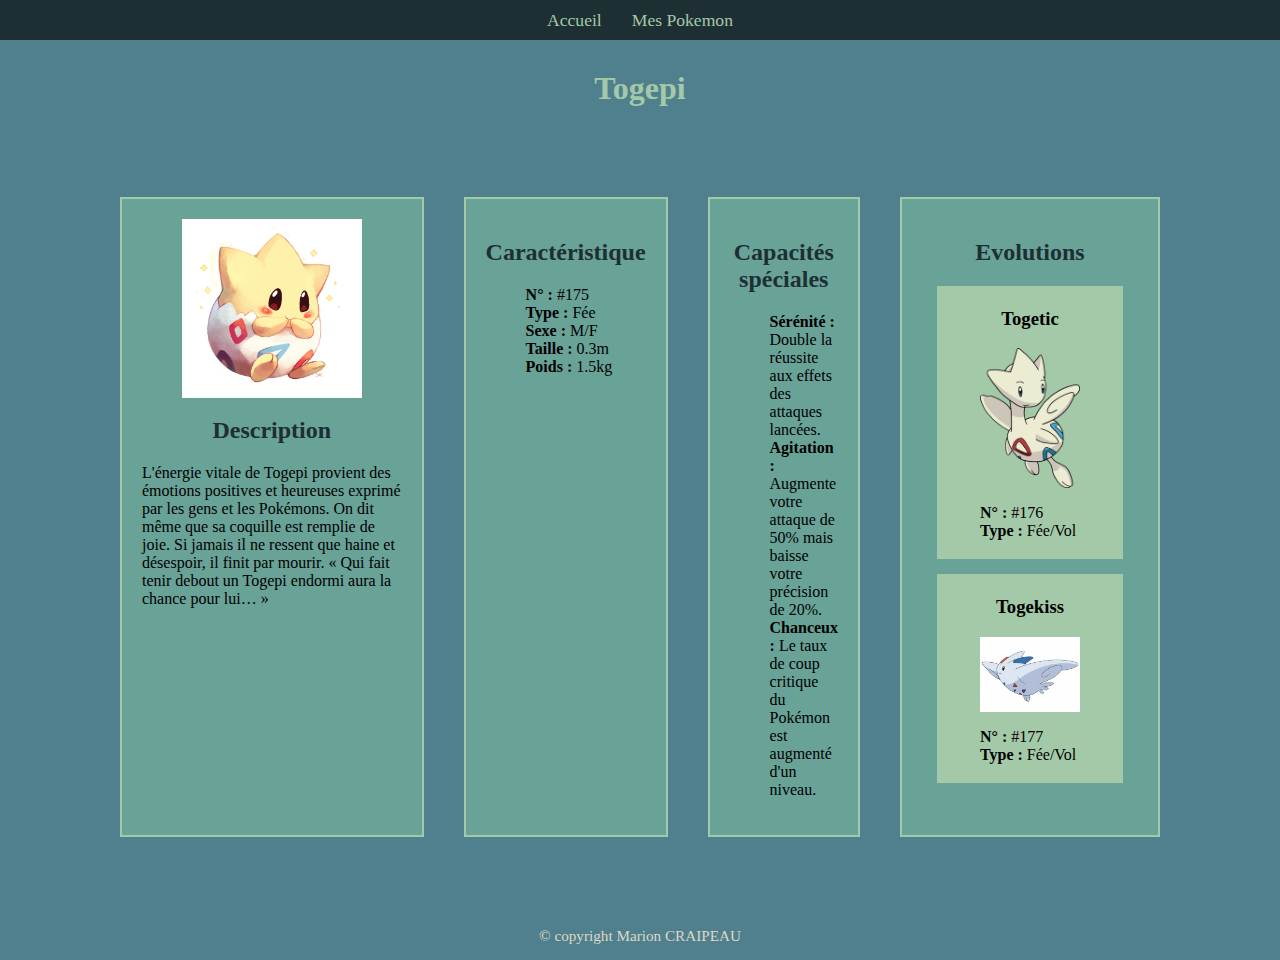
==== show.html @ 114b5fbf "Index terminé, et début du show. Ouverture de la page show lors du click sur une image." ====
<!DOCTYPE html>
<html lang="fr">
  <head>
    <meta charset="utf-8">
    <link rel="stylesheet" href="css/style.css" media="screen">
    <link rel="stylesheet" href="css/style_smartphone.css" media="(max-device-width : 480px)">
    <link rel="stylesheet" href="css/style_print.css" media="print">
    <script type="text/javascript" src="pokemon_show.js"></script>
    <title id="head_title"></title>
  </head>
  <body>
    <nav>
      <div class="menuItem" id="menu-index"> Accueil
        <ul>
          <li class="menuElement"><a href="index.html">Pokedex</a></li>
        </ul>
      </div>
      <div class="menuItem" id="menu-pokemons"> Mes Pokemon
        <ul>
          <li class="menuElement"><a href="salameche.html">Salameche</a></li>
          <li class="menuElement"><a href="togepi.html" class="active-link">Togepi</a></li>
        </ul>
      </div>
    </nav>

    <h1>Togepi</h1>
    <div class="page-body">
      <div class="content">
        <article class="main-desc">
          <section>
            <div><img src="pictures/togepi.png" alt="Togepi" width="180" /></div>
            <div class="description">
              <h2>Description</h2>
              <p>
                L'énergie vitale de Togepi provient des émotions positives et heureuses exprimé par les gens et les Pokémons. On dit même que sa coquille est remplie de joie. Si jamais il ne ressent que haine et désespoir, il finit par mourir. « Qui fait tenir debout un Togepi endormi aura la chance pour lui… »
              </p>
            </div>
          </section>

          <section>
            <h2>Caractéristique</h2>
            <ul>
              <li><span>N° :</span> #175</li>
              <li><span>Type :</span> Fée</li>
              <li><span>Sexe :</span> M/F</li>
              <li><span>Taille :</span> 0.3m</li>
              <li><span>Poids :</span> 1.5kg</li>
            </ul>
          </section>

          <section>
            <h2>Capacités spéciales</h2>
            <ul>
              <li><span>Sérénité : </span>Double la réussite aux effets des attaques lancées.</li>
              <li><span>Agitation : </span>Augmente votre attaque de 50% mais baisse votre précision de 20%.</li>
              <li><span>Chanceux : </span>Le taux de coup critique du Pokémon est augmenté d'un niveau.</li>
            </ul>
          </section>
        </article>
        <aside>
          <h2>Evolutions</h2>

          <article>
            <h3>Togetic</h3>
            <figure><a href="#"><img src="pictures/togetic.png" alt="Togetic" width="100" /></a></figure>
            <ul>
              <li><b>N° :</b> #176</li>
              <li><b>Type :</b> Fée/Vol</li>
            </ul>
          </article>

          <article>
            <h3>Togekiss</h3>
            <figure><a href="#"><img src="pictures/togekiss.jpg" alt="Togekiss" width="100" /></a></figure>
            <ul>
              <li><b>N° :</b> #177</li>
              <li><b>Type :</b> Fée/Vol</li>
            </ul>
          </article>
        </aside>
      </div>
    </div>
    <footer><p id="copyright"> Marion CRAIPEAU</p></footer>
  </body>
</html>
---- css/style.css ----
/* GENERAL */
html, body {
  margin: 0;
}

body {
  background-color: #50808E;
  margin-top: 70px;
}

h1, h2, h3 {
  text-align: center;
}

h1 {
  color: #A3C9A8;
  font-size: 2em;
}

h2 {
  color: #1E2F34;
  font-size: 1.5em;
}

ul {
  list-style-type: none;
}

a {
  text-decoration: none;
  color: #50808E;
}

section, aside {
  background-color: #69A297;
  border: #A3C9A8 solid 2px;
  margin: 20px 20px;
  padding: 20px;
}

.page-body {
  margin:70px 100px;
}

/* MENU NAVIGATION */
nav {
  position: fixed;
  top: 0;
  width: 100%;
  height: 40px;
  display: flex;
  justify-content: center;
  background-color: #1E2F34;
  z-index: 1;
}

nav div {
  font-size: 1.1em;
  color: #A3C9A8;
  text-align: center;
  padding: 0 15px;
  padding-top: 10px;
  height: 100px;
}

#menu-index:hover ul, #menu-pokemons:hover ul {
  display: block;
  height: 150px;
  background-color: #1E2F34;
}

nav ul {
  padding: 0;
  margin-top: 7px;
  line-height: 25px;
  display: none;
}

.active-link, a:hover {
  color: #DDD8C4;
  font-weight: bold
}

/* TABLE */

table {
  border-collapse: collapse;
}

th {
  color: #1E2F34;
  border-bottom: #A3C9A8 solid 2px;
  padding: 20px;
}

td {
  padding : 20px;
  text-align: center;
}

td:nth-child(4){
  font-weight: bold;
  text-transform: uppercase;
  color: #1E2F34;
}

td:last-child {
  text-align: justify;
}

caption {
  font-size: 0.75em;
  text-align: right;
    color: #DDD8C4;
}

/* POKEMON TYPE*/

td:nth-child(2){
  font-weight: bold;
  background-repeat: no-repeat;
  background-position: center;
  position: relative;
  bottom: 15px;
}

td:nth-child(2) span {
  position:relative;
  top: 45px;
  font-size: 1.1em;
}

.faery {
  background-image: url("../pictures/feary_icone.jpg");
  color: #CE5C7F;
}
.fire {
  background-image: url("../pictures/fire_icone.jpg");
  color: #C45217;
}
.water {
  background-image: url("../pictures/water_icone.jpg");
  color: #4A7AAD;
}
.normal {
  background-image: url("../pictures/normal_icone.jpg");
  color: #8E8072;
}

/* FOOTER */
#copyright{
  font-size: 0.95em;
  text-align: center;
  color: #DDD8C4;
}
#copyright:before{
  content: " © copyright"
}

/* SHOW TOGEPI/ SALAMECHE*/

div img {
  display: flex;
  margin: auto;
}

.content {
  display: flex;
}

aside article{
  background-color: #A3C9A8;
  margin: 15px;
  padding:  3px;
}

.main-desc {
  display: flex;
}

ul span {
  font-weight: bold;
}
---- css/style_smartphone.css ----
@media (max-device-width : 480px) {
  table td:last-child{
    float: right ;
  }

  td {
    padding: 5px;
    font-size: 1.2em;
    border-bottom: #A3C9A8 solid 2px;
  }

  .content, .main-desc {
    display: block;
  }
}
---- css/style_print.css ----
@media print {

  /*GENERAL*/

  html, body {
    margin: 0;
   }

  h1, h2, h3 {
    text-align: center;
  }

  h1 {
    color: #A3C9A8;
    font-size: 2em;
  }

  h2 {
    color: #1E2F34;
    font-size: 1.5em;
  }

  ul {
    list-style-type: none;
  }

  section, aside {
    border: #A3C9A8 solid 2px;
    margin: 5px;
    padding: 5px;
  }

  /* NAVIGATION Non affichée*/
  nav {
    display: none;
  }

  /* TABLE */

  table {
    border-collapse: collapse;
  }

  th {
    color: #1E2F34;
    border-bottom: #A3C9A8 solid 2px;
    padding: 5px;
  }

  td {
    padding : 5px;
    text-align: center;
    border-bottom: #A3C9A8 solid 2px;
  }

  td:nth-child(4){
    font-weight: bold;
    text-transform: uppercase;
    color: #1E2F34;
  }

  td:last-child {
    text-align: justify;
  }

  /* SHOW TOGEPI/SALAMECHE */

  caption {
    font-size: 0.75em;
    text-align: right;
    color: #DDD8C4;
  }


  div img {
    display: flex;
    margin: auto;
  }

  .content {
    display: flex;
  }

  aside article{
    margin: 15px;
    padding:  3px;
  }


  ul span {
    font-weight: bold;
  }

  /* FOOTER */
  #copyright{
    font-size: 0.95em;
    text-align: center;
    color: #DDD8C4;
  }
  #copyright:before{
    content: " © copyright"
  }
}
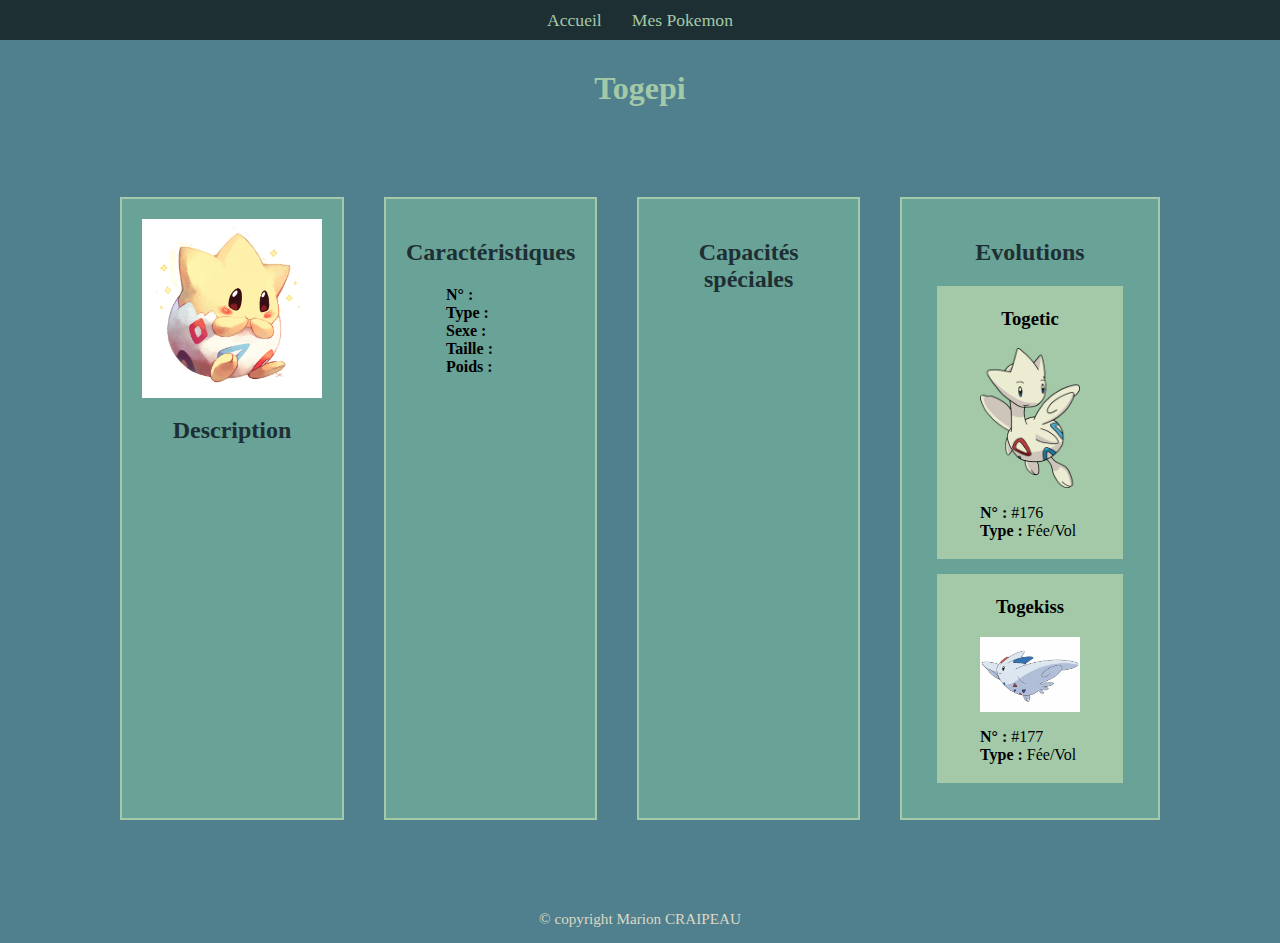
==== commit 5b411e6f: "#2 UP [pokemon.js] add attributes to pokemon. ADD [show.js/html] integration of description and cara" ====
--- a/show.html
+++ b/show.html
@@ -6,6 +6,7 @@
     <link rel="stylesheet" href="css/style_smartphone.css" media="(max-device-width : 480px)">
     <link rel="stylesheet" href="css/style_print.css" media="print">
     <script type="text/javascript" src="pokemon_show.js"></script>
+    <script type="text/javascript" src="pokemon.js"></script>
     <title id="head_title"></title>
   </head>
   <body>
@@ -31,29 +32,25 @@
             <div><img src="pictures/togepi.png" alt="Togepi" width="180" /></div>
             <div class="description">
               <h2>Description</h2>
-              <p>
-                L'énergie vitale de Togepi provient des émotions positives et heureuses exprimé par les gens et les Pokémons. On dit même que sa coquille est remplie de joie. Si jamais il ne ressent que haine et désespoir, il finit par mourir. « Qui fait tenir debout un Togepi endormi aura la chance pour lui… »
-              </p>
+              <p></p>
             </div>
           </section>
 
-          <section>
-            <h2>Caractéristique</h2>
+          <section id="caracteristics">
+            <h2>Caractéristiques</h2>
             <ul>
-              <li><span>N° :</span> #175</li>
-              <li><span>Type :</span> Fée</li>
-              <li><span>Sexe :</span> M/F</li>
-              <li><span>Taille :</span> 0.3m</li>
-              <li><span>Poids :</span> 1.5kg</li>
+              <li><span>N° :</span> </li>
+              <li><span>Type :</span></li>
+              <li><span>Sexe :</span> </li>
+              <li><span>Taille :</span> </li>
+              <li><span>Poids :</span></li>
             </ul>
           </section>
 
-          <section>
+          <section id=special_capacities>
             <h2>Capacités spéciales</h2>
             <ul>
-              <li><span>Sérénité : </span>Double la réussite aux effets des attaques lancées.</li>
-              <li><span>Agitation : </span>Augmente votre attaque de 50% mais baisse votre précision de 20%.</li>
-              <li><span>Chanceux : </span>Le taux de coup critique du Pokémon est augmenté d'un niveau.</li>
+            
             </ul>
           </section>
         </article>
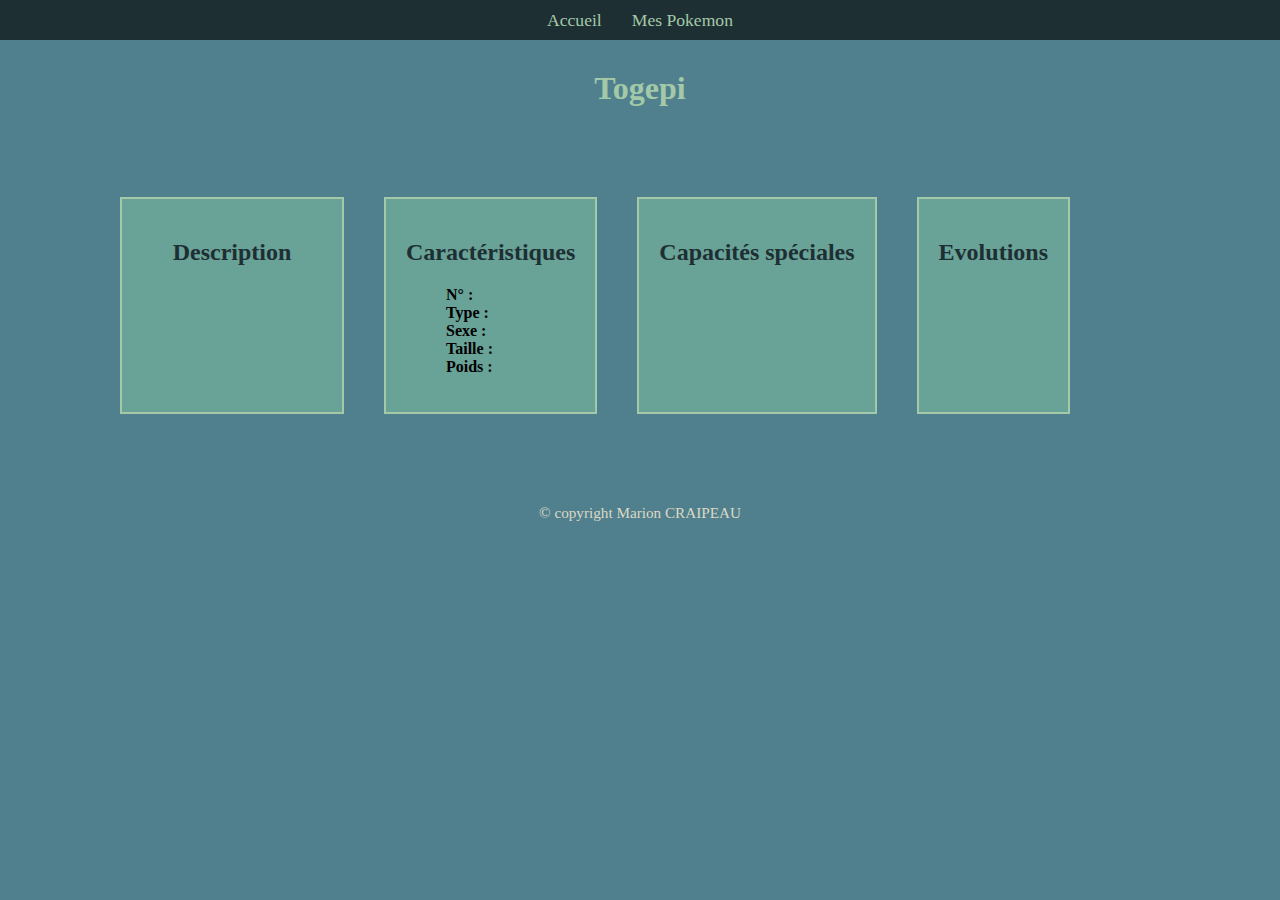
==== commit 2eddb8c8: "#3 [pokemon show] ajout des evol." ====
--- a/show.html
+++ b/show.html
@@ -29,7 +29,7 @@
       <div class="content">
         <article class="main-desc">
           <section>
-            <div><img src="pictures/togepi.png" alt="Togepi" width="180" /></div>
+            <div><img src="" alt="" width="180" /></div>
             <div class="description">
               <h2>Description</h2>
               <p></p>
@@ -50,30 +50,14 @@
           <section id=special_capacities>
             <h2>Capacités spéciales</h2>
             <ul>
-            
+
             </ul>
           </section>
         </article>
         <aside>
           <h2>Evolutions</h2>
 
-          <article>
-            <h3>Togetic</h3>
-            <figure><a href="#"><img src="pictures/togetic.png" alt="Togetic" width="100" /></a></figure>
-            <ul>
-              <li><b>N° :</b> #176</li>
-              <li><b>Type :</b> Fée/Vol</li>
-            </ul>
-          </article>
 
-          <article>
-            <h3>Togekiss</h3>
-            <figure><a href="#"><img src="pictures/togekiss.jpg" alt="Togekiss" width="100" /></a></figure>
-            <ul>
-              <li><b>N° :</b> #177</li>
-              <li><b>Type :</b> Fée/Vol</li>
-            </ul>
-          </article>
         </aside>
       </div>
     </div>
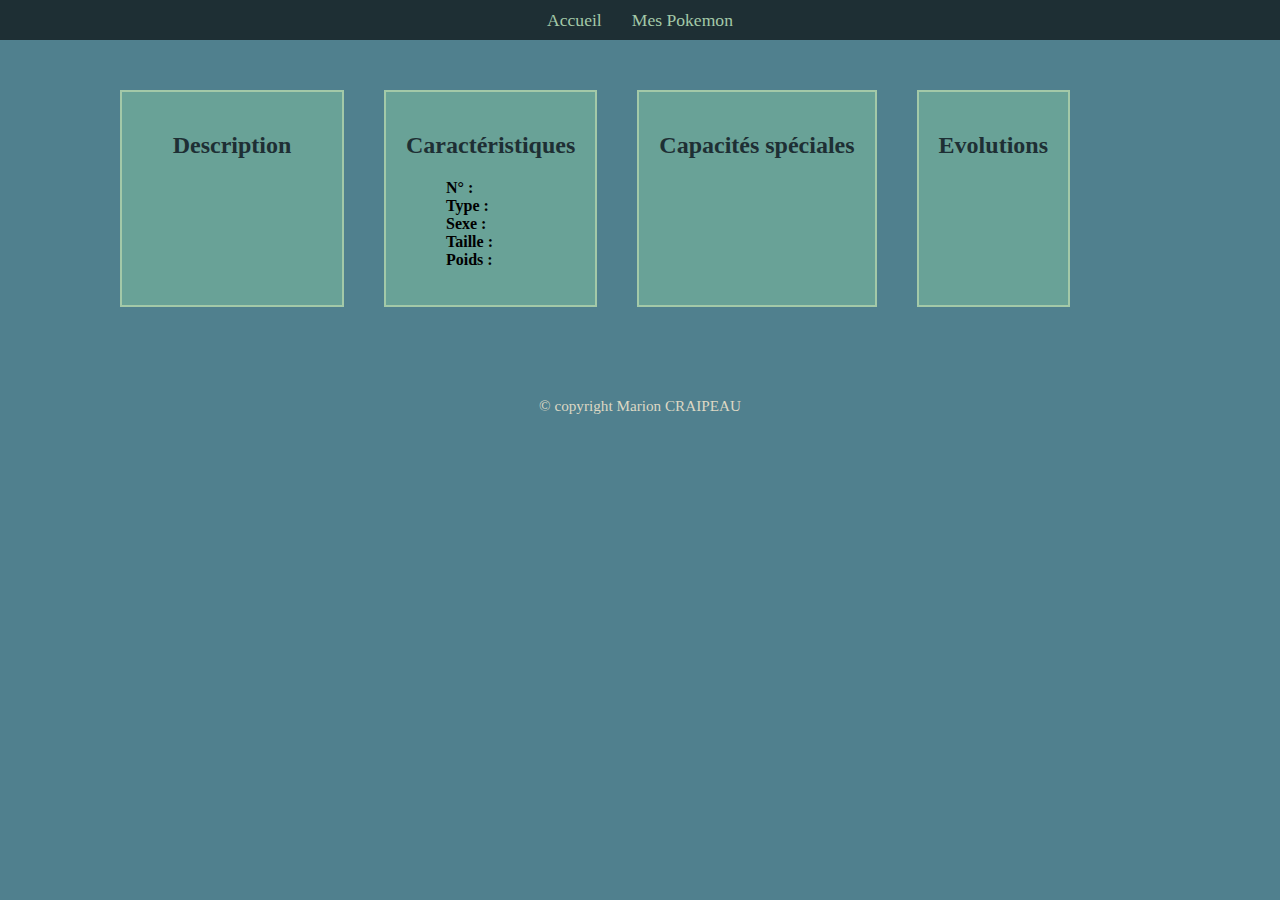
==== commit 37e437de: "#1 ADD [menu.js menu.html] partialisation + intégration lien dynamique." ====
--- a/show.html
+++ b/show.html
@@ -7,6 +7,7 @@
     <link rel="stylesheet" href="css/style_print.css" media="print">
     <script type="text/javascript" src="pokemon_show.js"></script>
     <script type="text/javascript" src="pokemon.js"></script>
+    <script type="text/javascript" src="menu.js"></script>
     <title id="head_title"></title>
   </head>
   <body>
@@ -17,14 +18,10 @@
         </ul>
       </div>
       <div class="menuItem" id="menu-pokemons"> Mes Pokemon
-        <ul>
-          <li class="menuElement"><a href="salameche.html">Salameche</a></li>
-          <li class="menuElement"><a href="togepi.html" class="active-link">Togepi</a></li>
-        </ul>
       </div>
     </nav>
 
-    <h1>Togepi</h1>
+    <h1></h1>
     <div class="page-body">
       <div class="content">
         <article class="main-desc">
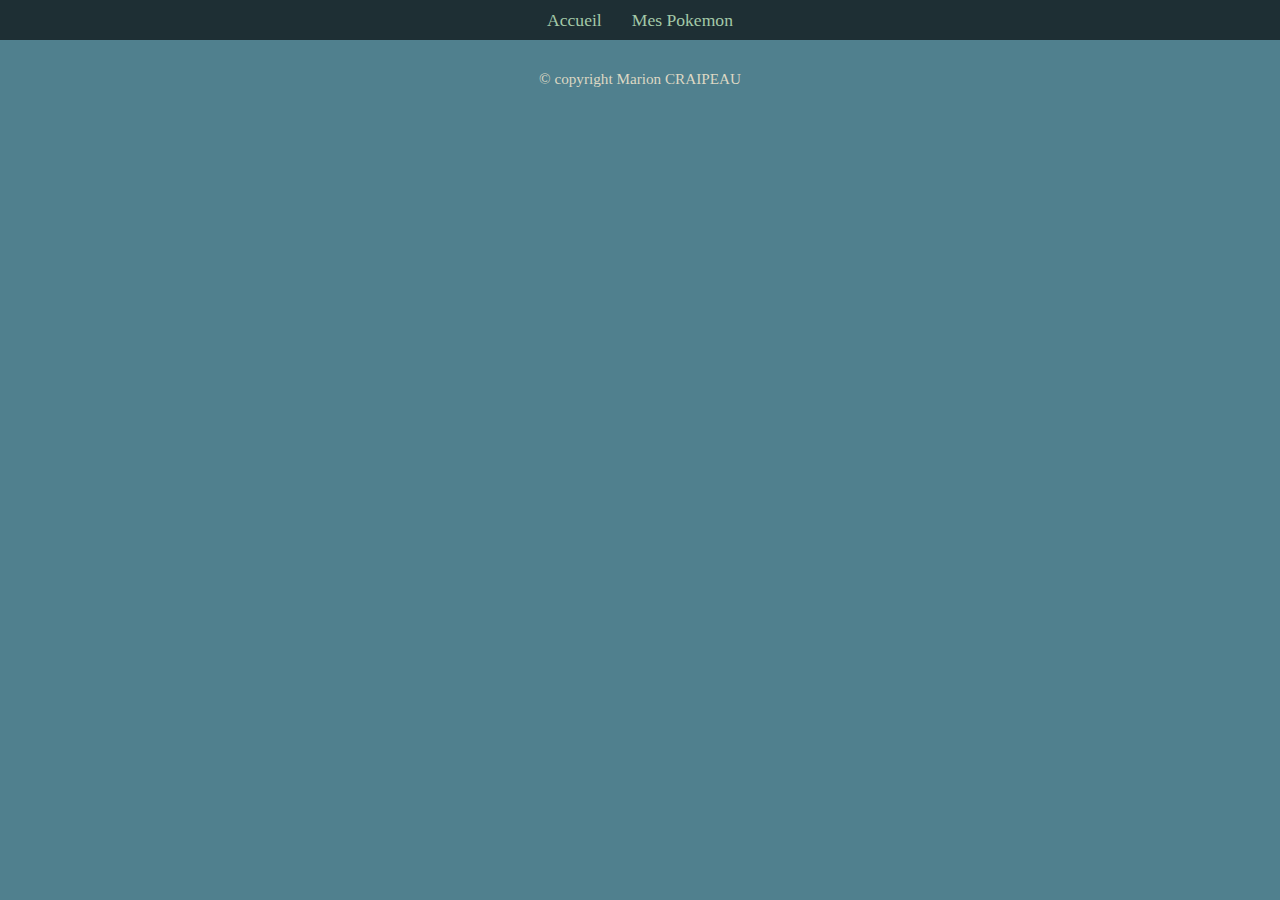
==== commit f58c3c76: "dynamically set the show page" ====
--- a/show.html
+++ b/show.html
@@ -21,43 +21,7 @@
       </div>
     </nav>
 
-    <h1></h1>
-    <div class="page-body">
-      <div class="content">
-        <article class="main-desc">
-          <section>
-            <div><img src="" alt="" width="180" /></div>
-            <div class="description">
-              <h2>Description</h2>
-              <p></p>
-            </div>
-          </section>
 
-          <section id="caracteristics">
-            <h2>Caractéristiques</h2>
-            <ul>
-              <li><span>N° :</span> </li>
-              <li><span>Type :</span></li>
-              <li><span>Sexe :</span> </li>
-              <li><span>Taille :</span> </li>
-              <li><span>Poids :</span></li>
-            </ul>
-          </section>
-
-          <section id=special_capacities>
-            <h2>Capacités spéciales</h2>
-            <ul>
-
-            </ul>
-          </section>
-        </article>
-        <aside>
-          <h2>Evolutions</h2>
-
-
-        </aside>
-      </div>
-    </div>
     <footer><p id="copyright"> Marion CRAIPEAU</p></footer>
   </body>
 </html>
--- a/css/style.css
+++ b/css/style.css
@@ -12,7 +12,7 @@
   text-align: center;
 }
 
-h1 {
+h1, .pokemon-show h2 {
   color: #A3C9A8;
   font-size: 2em;
 }
